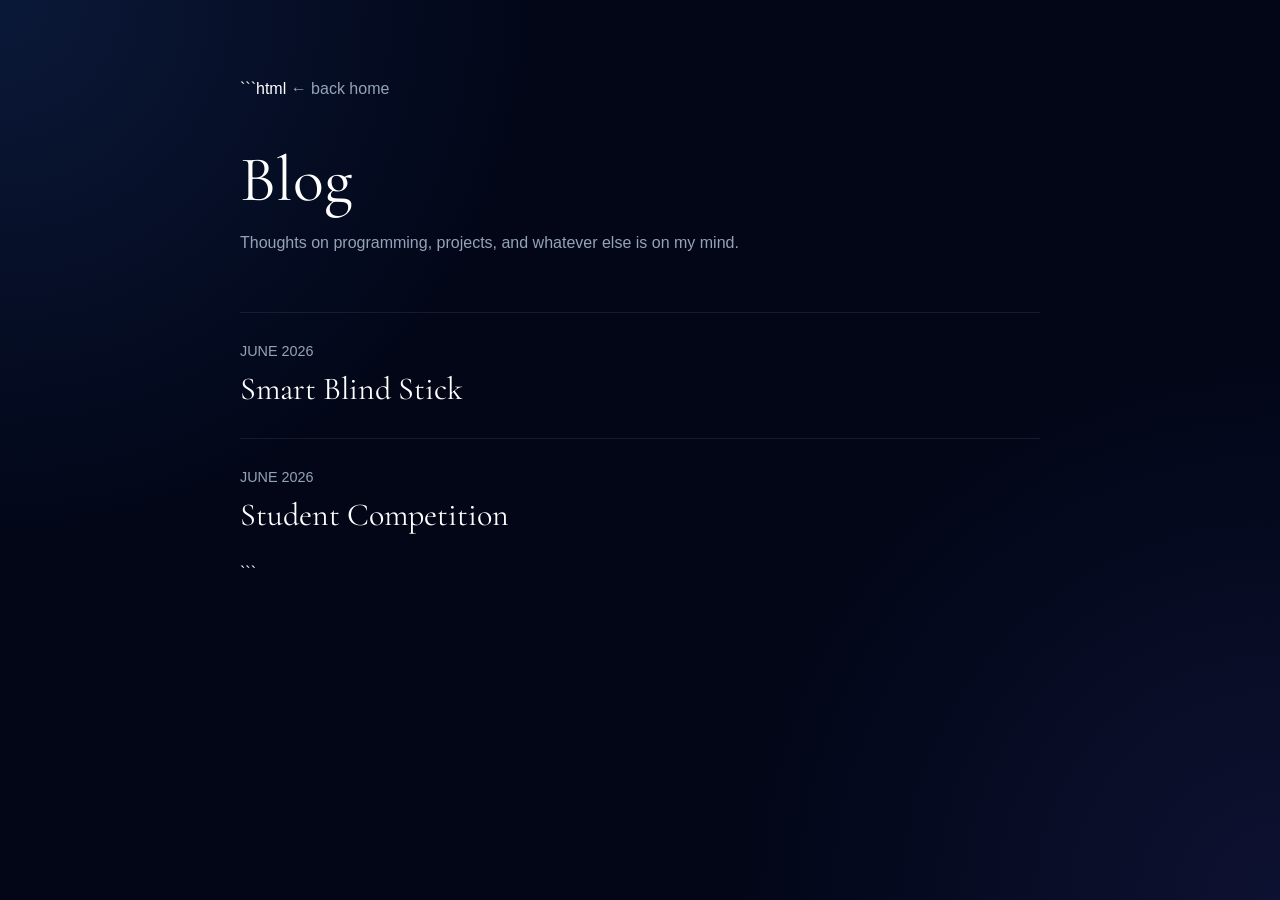
==== blogs/index.html @ ab5a0741 "Updated" ====
```html
<!doctype html>
<html lang="en">
  <head>
    <meta charset="UTF-8" />
    <meta name="viewport" content="width=device-width, initial-scale=1.0" />
    <title>Blogs | Pavn31</title>

    <link
      href="https://fonts.googleapis.com/css2?family=Cormorant+Garamond:wght@400;500&display=swap"
      rel="stylesheet"
    />

    <style>
      body {
        background:
          radial-gradient(
            circle at top left,
            rgba(59, 130, 246, 0.15) 0%,
            transparent 35%
          ),
          radial-gradient(
            circle at bottom right,
            rgba(99, 102, 241, 0.12) 0%,
            transparent 35%
          ),
          #020617;

        color: #fff;
        max-width: 800px;
        margin: 80px auto;
        padding: 0 20px;
        font-family: sans-serif;
      }

      h1 {
        font-family: "Cormorant Garamond", serif;
        font-size: 4rem;
        font-weight: 400;
        margin-bottom: 10px;
      }

      .subtitle {
        color: #94a3b8;
        margin-bottom: 60px;
      }

      .post {
        display: block;
        padding: 30px 0;
        border-top: 1px solid rgba(255, 255, 255, 0.08);
        text-decoration: none;
        color: white;
      }

      .date {
        color: #94a3b8;
        font-size: 0.9rem;
        margin-bottom: 10px;
      }

      .title {
        font-family: "Cormorant Garamond", serif;
        font-size: 2rem;
      }

      .back {
        color: #94a3b8;
        text-decoration: none;
      }
    </style>
  </head>
  <body>
    <a class="back" href="../index.html">← back home</a>

    <h1>Blog</h1>

    <p class="subtitle">
      Thoughts on programming, projects, and whatever else is on my mind.
    </p>

    <a class="post" href="smart-blind-stick.html">
      <div class="date">JUNE 2026</div>
      <div class="title">Smart Blind Stick</div>
    </a>

    <a class="post" href="Student-Competition.html">
      <div class="date">JUNE 2026</div>
      <div class="title">Student Competition</div>
    </a>
  </body>
</html>
```
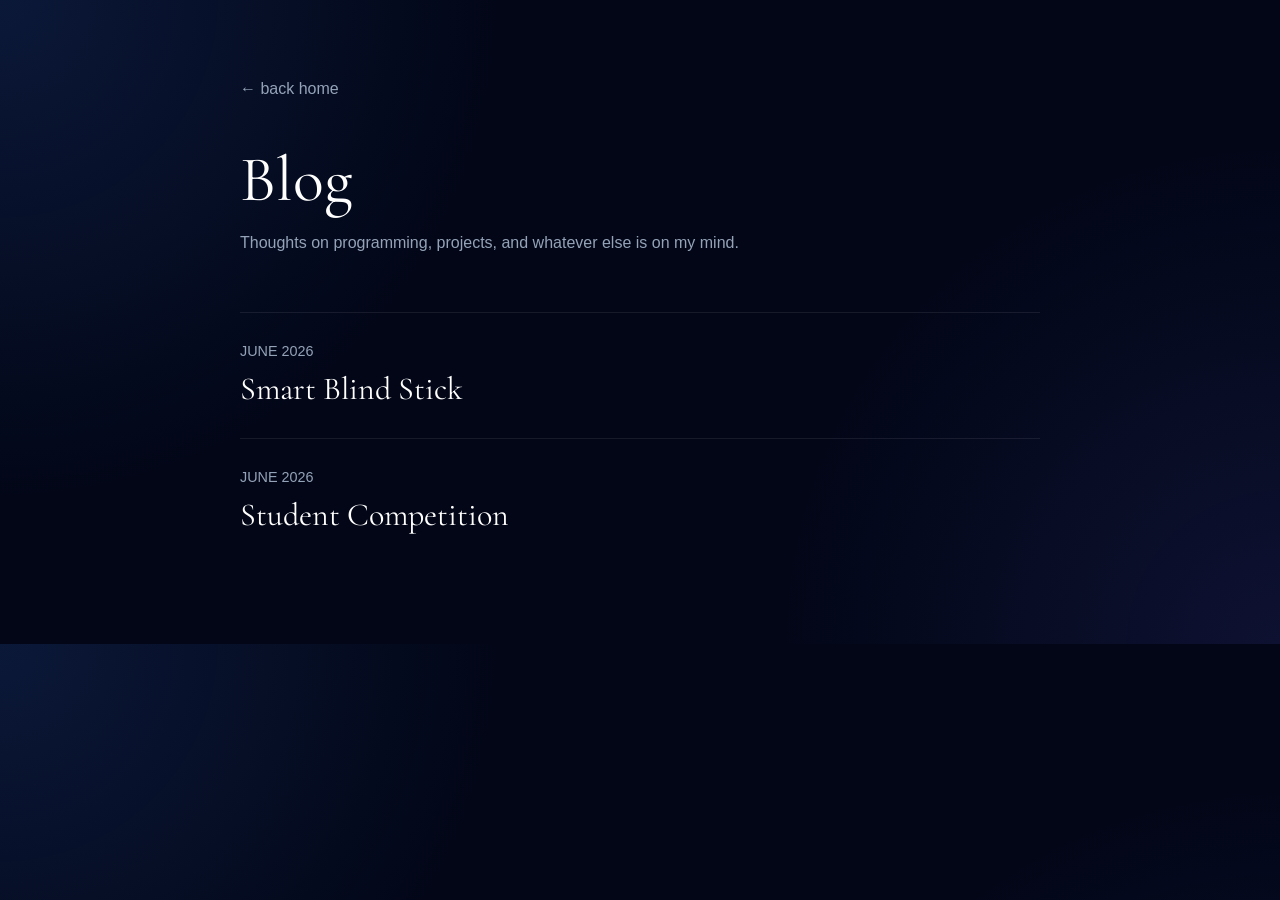
==== commit 37709298: "Updated" ====
--- a/blogs/index.html
+++ b/blogs/index.html
@@ -1,4 +1,3 @@
-```html
 <!doctype html>
 <html lang="en">
   <head>
@@ -90,4 +89,3 @@
     </a>
   </body>
 </html>
-```
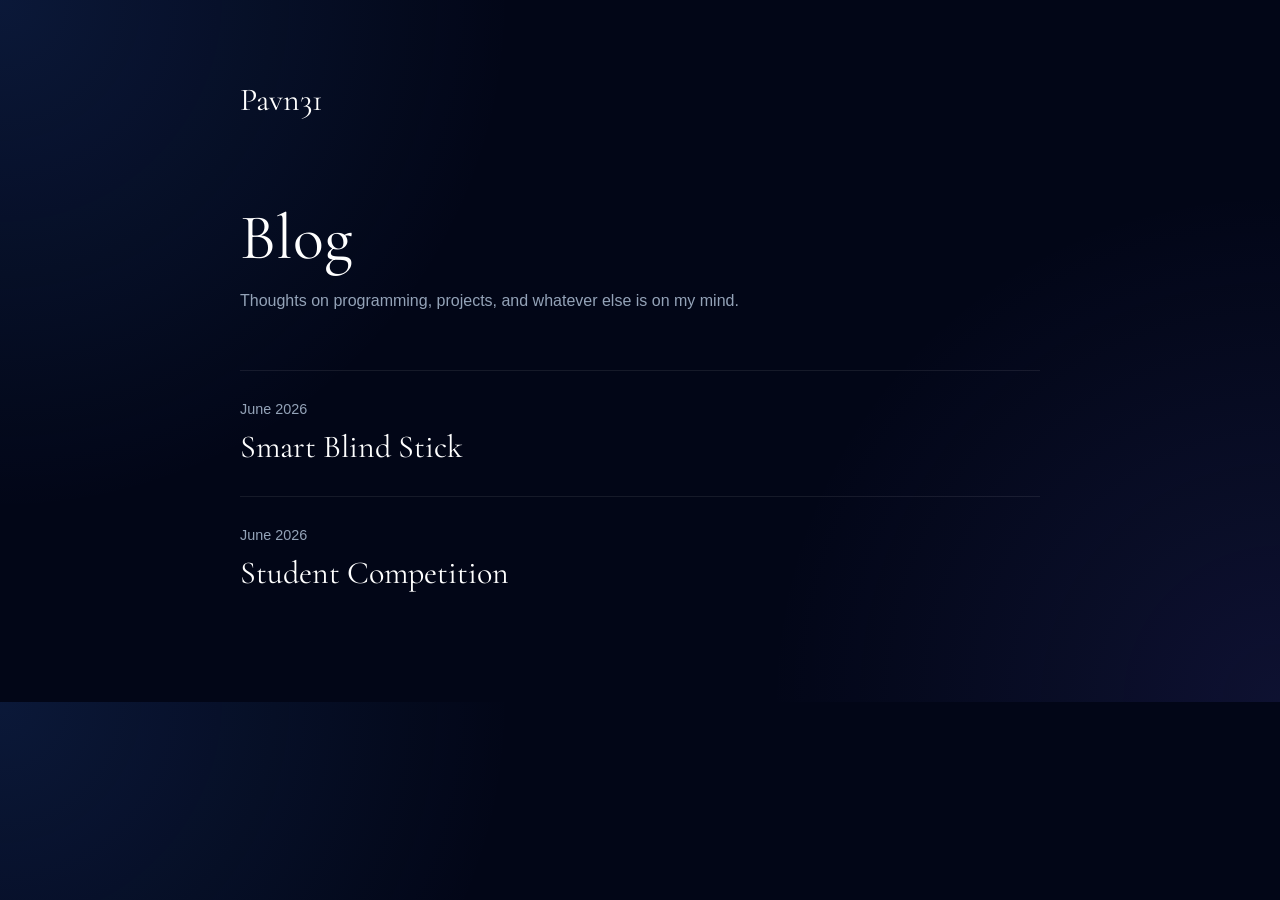
==== commit ae3f14ee: "Updated" ====
--- a/blogs/index.html
+++ b/blogs/index.html
@@ -67,10 +67,50 @@
         color: #94a3b8;
         text-decoration: none;
       }
+      .topbar {
+        display: flex;
+        justify-content: space-between;
+        align-items: center;
+        margin-bottom: 80px;
+      }
+
+      .logo {
+        font-family: "Cormorant Garamond", serif;
+        font-size: 2rem;
+        color: white;
+        text-decoration: none;
+      }
+
+      .socials {
+        display: flex;
+        gap: 20px;
+      }
+
+      .socials a {
+        color: #94a3b8;
+        text-decoration: none;
+        font-size: 1.4rem;
+        transition: 0.3s;
+      }
+      .socials a:hover {
+        color: white;
+      }
     </style>
   </head>
   <body>
-    <a class="back" href="../index.html">← back home</a>
+    <div class="topbar">
+      <a href="../index.html" class="logo">Pavn31</a>
+
+      <div class="socials">
+        <a href="https://github.com/Pavn31" target="_blank">
+          <i class="fab fa-github"></i>
+        </a>
+
+        <a href="https://x.com" target="_blank">
+          <i class="fa-brands fa-x-twitter"></i>
+        </a>
+      </div>
+    </div>
 
     <h1>Blog</h1>
 
@@ -79,12 +119,12 @@
     </p>
 
     <a class="post" href="smart-blind-stick.html">
-      <div class="date">JUNE 2026</div>
+      <div class="date">June 2026</div>
       <div class="title">Smart Blind Stick</div>
     </a>
 
     <a class="post" href="Student-Competition.html">
-      <div class="date">JUNE 2026</div>
+      <div class="date">June 2026</div>
       <div class="title">Student Competition</div>
     </a>
   </body>
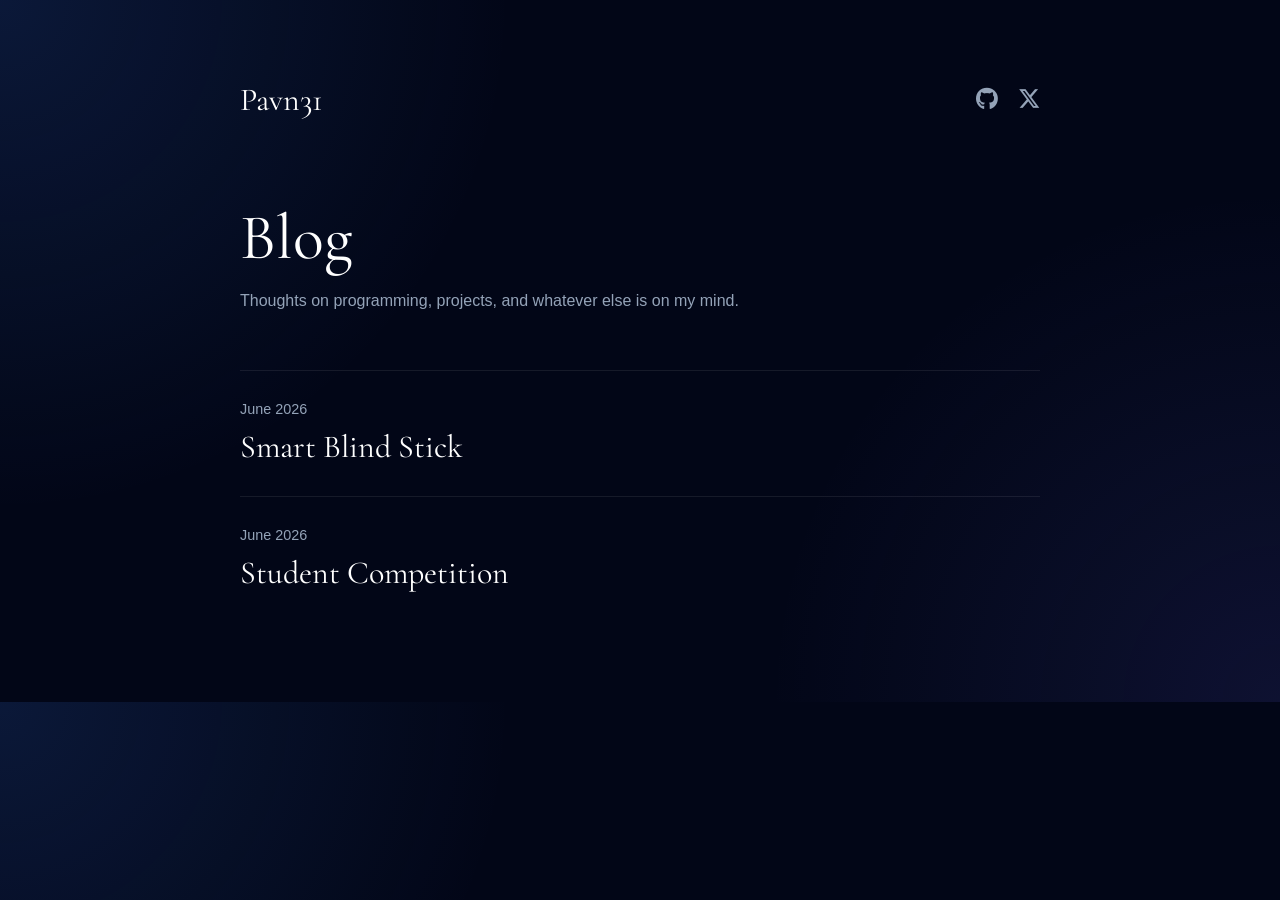
==== commit 59702cdc: "Updated" ====
--- a/blogs/index.html
+++ b/blogs/index.html
@@ -8,6 +8,10 @@
     <link
       href="https://fonts.googleapis.com/css2?family=Cormorant+Garamond:wght@400;500&display=swap"
       rel="stylesheet"
+    />
+    <link
+      rel="stylesheet"
+      href="https://cdnjs.cloudflare.com/ajax/libs/font-awesome/6.5.1/css/all.min.css"
     />
 
     <style>
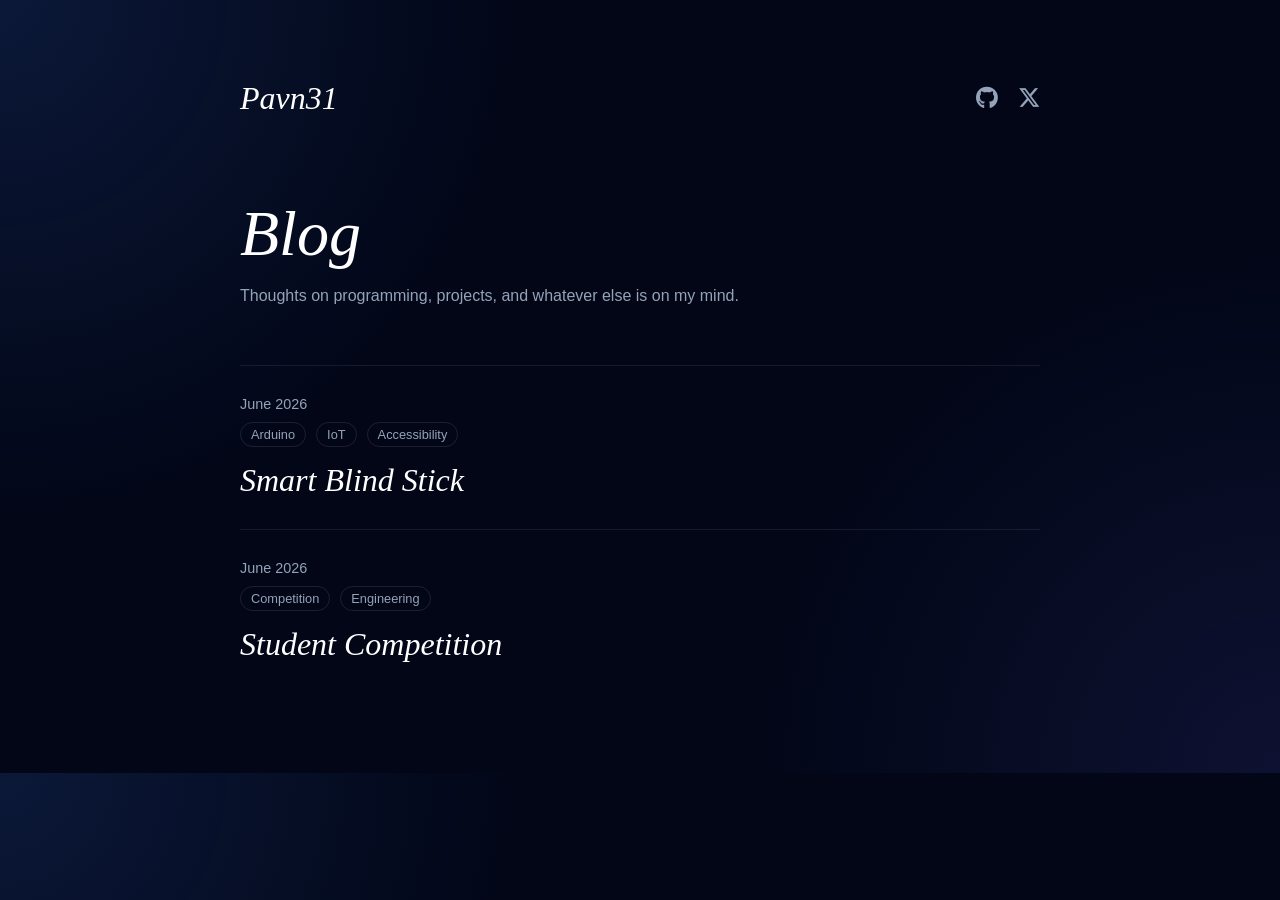
==== commit 46674d6d: "Updated" ====
--- a/blogs/index.html
+++ b/blogs/index.html
@@ -37,10 +37,11 @@
       }
 
       h1 {
-        font-family: "Cormorant Garamond", serif;
+        font-family: "Instrument Serif", serif;
         font-size: 4rem;
         font-weight: 400;
         margin-bottom: 10px;
+        font-style: italic;
       }
 
       .subtitle {
@@ -63,8 +64,9 @@
       }
 
       .title {
-        font-family: "Cormorant Garamond", serif;
+        font-family: "Instrument Serif", serif;
         font-size: 2rem;
+        font-style: italic;
       }
 
       .back {
@@ -79,10 +81,11 @@
       }
 
       .logo {
-        font-family: "Cormorant Garamond", serif;
+        font-family: "Instrument Serif", serif;
         font-size: 2rem;
         color: white;
         text-decoration: none;
+        font-style: italic;
       }
 
       .socials {
@@ -98,6 +101,20 @@
       }
       .socials a:hover {
         color: white;
+      }
+      .tags {
+        display: flex;
+        gap: 10px;
+        margin-bottom: 15px;
+        flex-wrap: wrap;
+      }
+
+      .tags span {
+        font-size: 0.8rem;
+        color: #94a3b8;
+        border: 1px solid rgba(255, 255, 255, 0.1);
+        padding: 4px 10px;
+        border-radius: 999px;
       }
     </style>
   </head>
@@ -124,11 +141,20 @@
 
     <a class="post" href="smart-blind-stick.html">
       <div class="date">June 2026</div>
+      <div class="tags">
+        <span>Arduino</span>
+        <span>IoT</span>
+        <span>Accessibility</span>
+      </div>
       <div class="title">Smart Blind Stick</div>
     </a>
 
     <a class="post" href="Student-Competition.html">
       <div class="date">June 2026</div>
+      <div class="tags">
+        <span>Competition</span>
+        <span>Engineering</span>
+      </div>
       <div class="title">Student Competition</div>
     </a>
   </body>
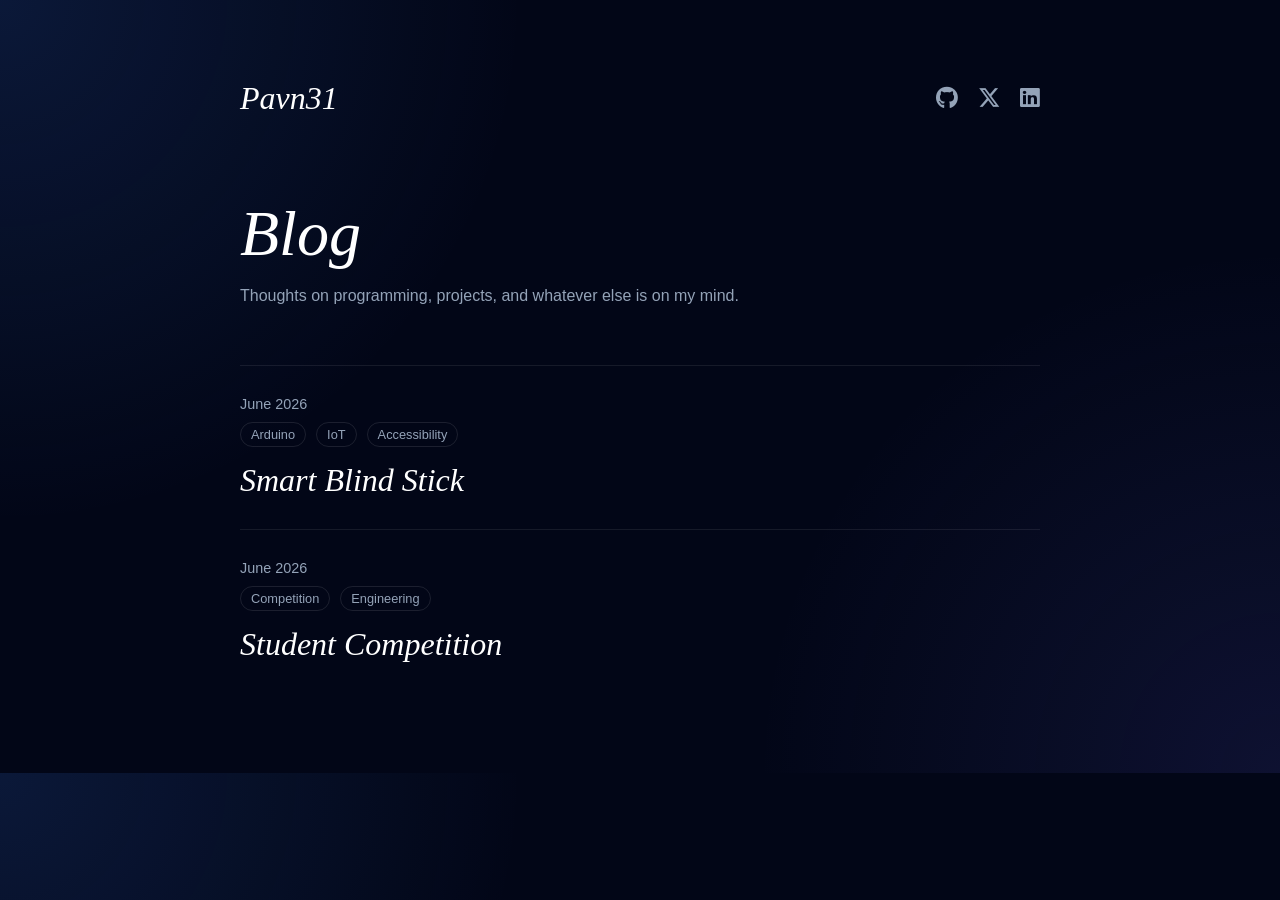
==== commit b01b20f4: "Updated" ====
--- a/blogs/index.html
+++ b/blogs/index.html
@@ -127,8 +127,12 @@
           <i class="fab fa-github"></i>
         </a>
 
-        <a href="https://x.com" target="_blank">
+        <a href="https://x.com/Pavn31" target="_blank">
           <i class="fa-brands fa-x-twitter"></i>
+        </a>
+
+        <a href="https://www.linkedin.com/in/pavn-badiger/" target="_blank">
+          <i class="fa-brands fa-linkedin"></i>
         </a>
       </div>
     </div>
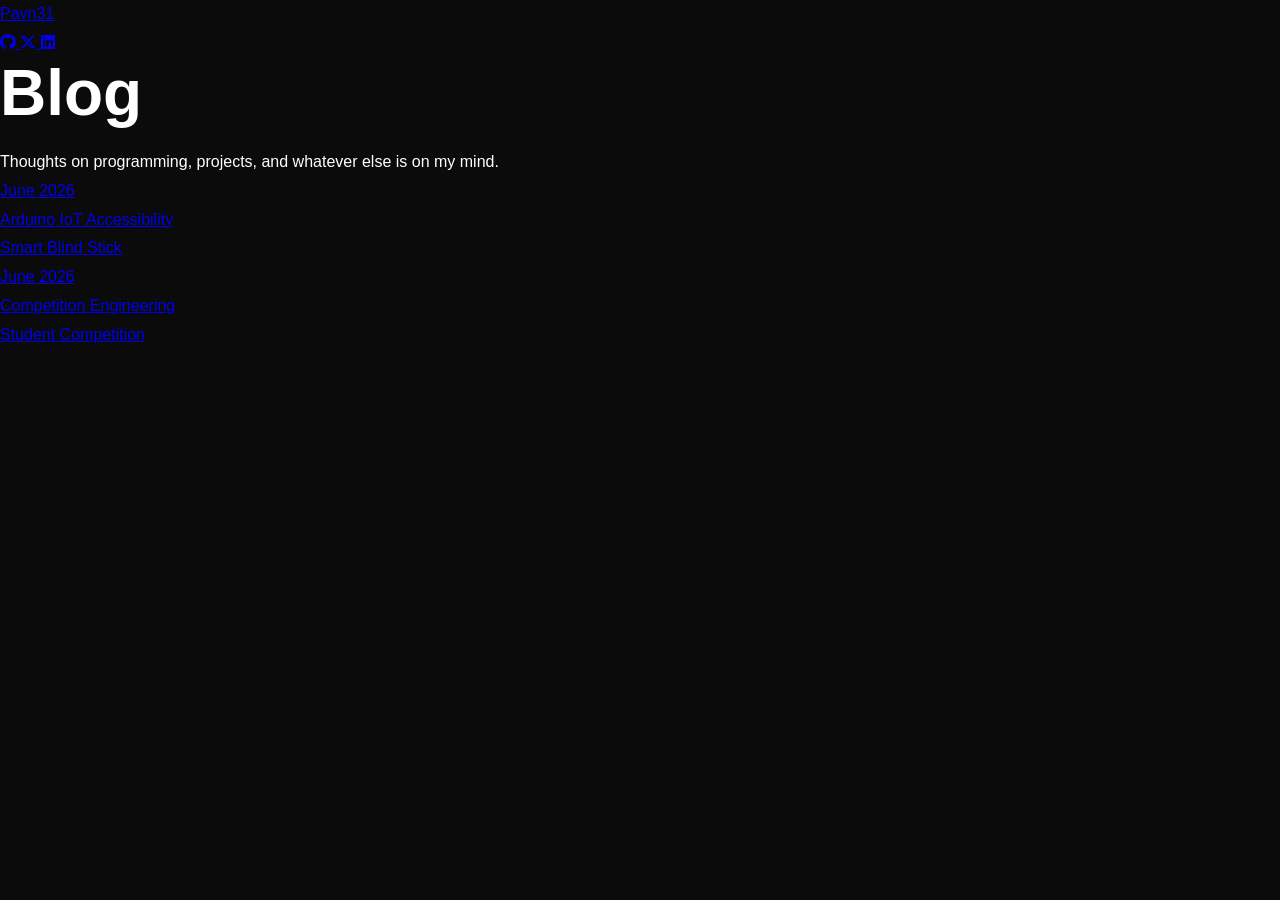
==== commit 0d19bd61: "Updated" ====
--- a/blogs/index.html
+++ b/blogs/index.html
@@ -15,107 +15,50 @@
     />
 
     <style>
+      * {
+        margin: 0;
+        padding: 0;
+        box-sizing: border-box;
+      }
+
       body {
-        background:
-          radial-gradient(
-            circle at top left,
-            rgba(59, 130, 246, 0.15) 0%,
-            transparent 35%
-          ),
-          radial-gradient(
-            circle at bottom right,
-            rgba(99, 102, 241, 0.12) 0%,
-            transparent 35%
-          ),
-          #020617;
+        font-family: "Space Grotesk", sans-serif;
+        background: #0b0b0b;
+        color: white;
+        line-height: 1.8;
+      }
 
-        color: #fff;
-        max-width: 800px;
-        margin: 80px auto;
-        padding: 0 20px;
-        font-family: sans-serif;
+      .container {
+        max-width: 900px;
+        margin: auto;
+        padding: 80px 30px;
+      }
+
+      /* ADD IT HERE */
+
+      .back-btn {
+        position: fixed;
+        top: 25px;
+        left: 30px;
+
+        text-decoration: none;
+        color: #94a3b8;
+        font-size: 15px;
+
+        transition: 0.3s;
+      }
+
+      .back-btn:hover {
+        color: white;
       }
 
       h1 {
-        font-family: "Instrument Serif", serif;
         font-size: 4rem;
-        font-weight: 400;
-        margin-bottom: 10px;
-        font-style: italic;
+        line-height: 1.1;
+        margin-bottom: 20px;
       }
 
-      .subtitle {
-        color: #94a3b8;
-        margin-bottom: 60px;
-      }
-
-      .post {
-        display: block;
-        padding: 30px 0;
-        border-top: 1px solid rgba(255, 255, 255, 0.08);
-        text-decoration: none;
-        color: white;
-      }
-
-      .date {
-        color: #94a3b8;
-        font-size: 0.9rem;
-        margin-bottom: 10px;
-      }
-
-      .title {
-        font-family: "Instrument Serif", serif;
-        font-size: 2rem;
-        font-style: italic;
-      }
-
-      .back {
-        color: #94a3b8;
-        text-decoration: none;
-      }
-      .topbar {
-        display: flex;
-        justify-content: space-between;
-        align-items: center;
-        margin-bottom: 80px;
-      }
-
-      .logo {
-        font-family: "Instrument Serif", serif;
-        font-size: 2rem;
-        color: white;
-        text-decoration: none;
-        font-style: italic;
-      }
-
-      .socials {
-        display: flex;
-        gap: 20px;
-      }
-
-      .socials a {
-        color: #94a3b8;
-        text-decoration: none;
-        font-size: 1.4rem;
-        transition: 0.3s;
-      }
-      .socials a:hover {
-        color: white;
-      }
-      .tags {
-        display: flex;
-        gap: 10px;
-        margin-bottom: 15px;
-        flex-wrap: wrap;
-      }
-
-      .tags span {
-        font-size: 0.8rem;
-        color: #94a3b8;
-        border: 1px solid rgba(255, 255, 255, 0.1);
-        padding: 4px 10px;
-        border-radius: 999px;
-      }
+      /* rest of your CSS... */
     </style>
   </head>
   <body>
